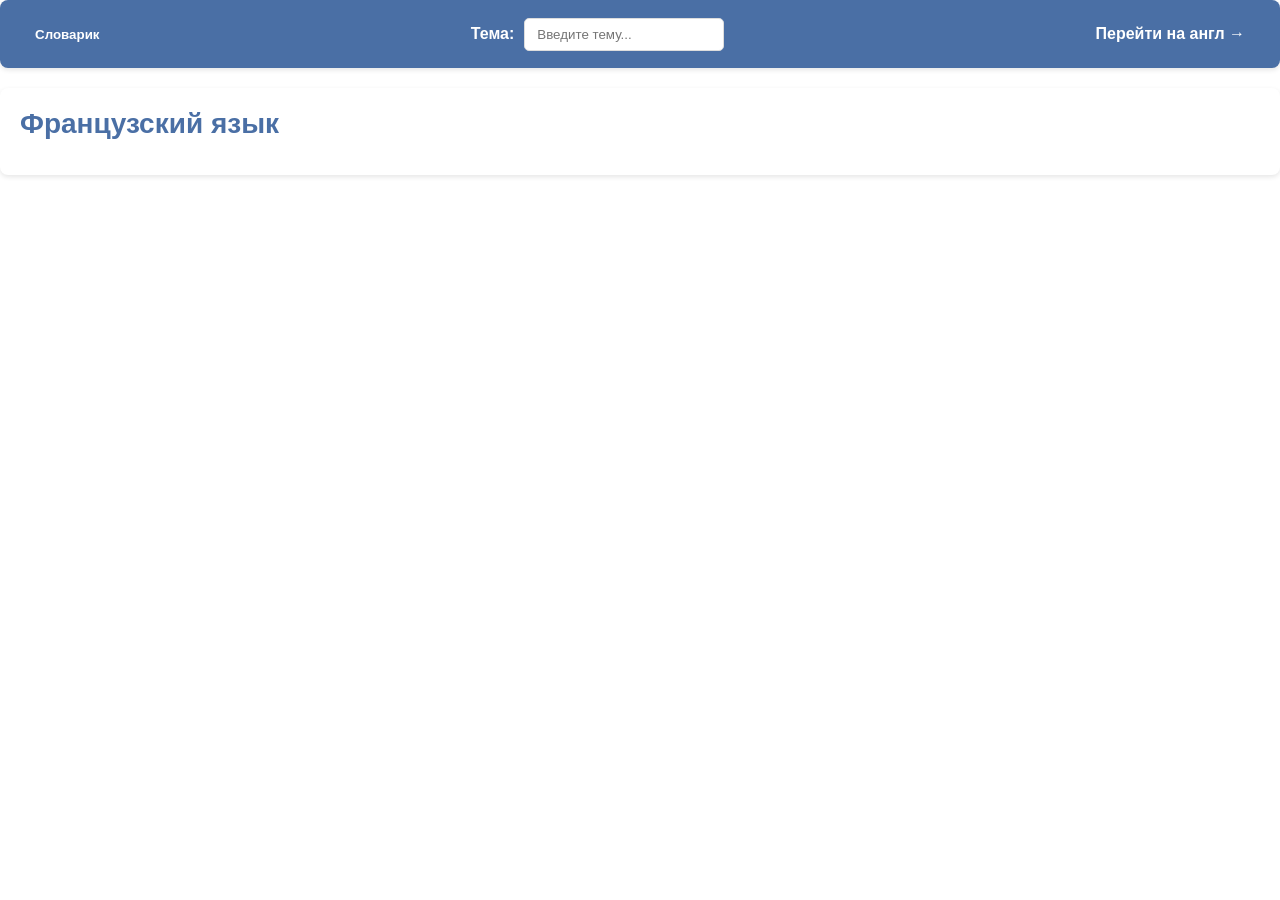
==== web/french.html @ 1b7454af "web create" ====
<!DOCTYPE html>
<html lang="ru">
<head>
    <meta charset="UTF-8">
    <meta name="viewport" content="width=device-width, initial-scale=1.0">
    <title>Французский</title>
    <link rel="stylesheet" href="./static/local.css">
</head>
<body>
    <div class="header">
        <button class="btn-french">Словарик</button>
        
        <div class="topic">
            <span>Тема:</span>
            <input type="text" class="input-french" placeholder="Введите тему...">
        </div>
        
        <a href="index.html" class="link">Перейти на англ →</a>
    </div>
    
    <div class="dict-french">
        <h3>Мой словарик</h3>
        <form class="dict-form">
            <input type="text" class="dict-input" placeholder="Слово">
            <input type="text" class="dict-input" placeholder="Перевод">
            <button type="submit" class="btn-add">Добавить</button>
        </form>
        <ul class="dict-list-french">
            <li class="dict-item">Bonjour - Здравствуйте</li>
            <li class="dict-item">Merci - Спасибо</li>
            <li class="dict-item">Oui - Да</li>
            <li class="dict-item">Non - Нет</li>
            <li class="dict-item">Au revoir - До свидания</li>
        </ul>
        <button class="btn-close-french">✕ Закрыть</button>
    </div>
    
    <div class="main">
        <h1>Французский язык</h1>
        <div class="content">
        </div>
    </div>
    
    <script src="french.js"></script>
</body>
</html>
---- web/static/local.css ----
* {
  box-sizing: border-box;
  margin: 0;
  padding: 0;
}

ul,
ol {
  list-style: none;
}

a {
  text-decoration: none;
  color: inherit;
}

img {
  max-width: 100%;
  height: auto;
  display: block;
}

button {
  border: none;
  background-color: transparent;
}

body {
  font-family: "Inter", sans-serif;
}

.header {
    display: flex;
    justify-content: space-between;
    align-items: center;
    background-color: #4a6fa5;
    padding: 15px 20px;
    border-radius: 8px;
    margin-bottom: 20px;
    box-shadow: 0 2px 5px rgba(0,0,0,0.1);
}

.btn-english,
.btn-french {
    color: white;
    border: none;
    padding: 10px 15px;
    border-radius: 5px;
    cursor: pointer;
    font-weight: bold;
}


.topic {
    display: flex;
    align-items: center;
    gap: 10px;
}

.topic span {
    font-weight: bold;
    color: white;
    font-size: 16px;
}

.input-english,
.input-french {
    padding: 8px 12px;
    border-radius: 5px;
    border: 1px solid #ddd;
    width: 200px;
}

.link {
    color: white;
    text-decoration: none;
    padding: 10px 15px;
    border-radius: 5px;
    font-weight: bold;
}


.dict-english,
.dict-french {
    position: fixed;
    top: 0;
    left: 0;
    background-color: white;
    padding: 20px;
    width: 280px;
    height: 100%;
    box-shadow: 2px 0 5px rgba(0,0,0,0.1);
    display: none;
    z-index: 1000;
    overflow-y: auto;
}

.dict-english h3,
.dict-french h3 {
    font-size: 20px;
    font-weight: bold;
    margin-bottom: 15px;
    color: #4a6fa5;
}

.dict-form {
    display: flex;
    flex-direction: column;
    gap: 10px;
    margin-bottom: 20px;
}

.dict-input {
    padding: 8px 12px;
    border-radius: 5px;
    border: 1px solid #ddd;
    width: 100%;
}

.btn-add {
    background-color: #51cf66;
    color: white;
    border: none;
    padding: 8px 12px;
    border-radius: 5px;
    cursor: pointer;
    font-weight: bold;
}

.btn-add:hover {
    background-color: #40c057;
}

.dict-list-english,
.dict-list-french {
    list-style-type: disc;
    margin-left: 20px;
    margin-bottom: 15px;
}

.dict-item {
    margin-bottom: 8px;
    padding: 5px;
    border-bottom: 1px solid #eee;
}

.btn-close-english,
.btn-close-french {
    background-color: #ff6b6b;
    color: white;
    border: none;
    padding: 8px 12px;
    border-radius: 5px;
    cursor: pointer;
    width: 100%;
    margin-top: 20px;
}

.btn-close-english:hover,
.btn-close-french:hover {
    background-color: #ff5252;
}

.main {
    background-color: white;
    padding: 20px;
    border-radius: 8px;
    box-shadow: 0 2px 5px rgba(0,0,0,0.1);
}

.main h1 {
    font-size: 28px;
    font-weight: bold;
    margin-bottom: 15px;
    color: #4a6fa5;
}

.content {
    line-height: 1.6;
}

.content p {
    margin-bottom: 10px;
}
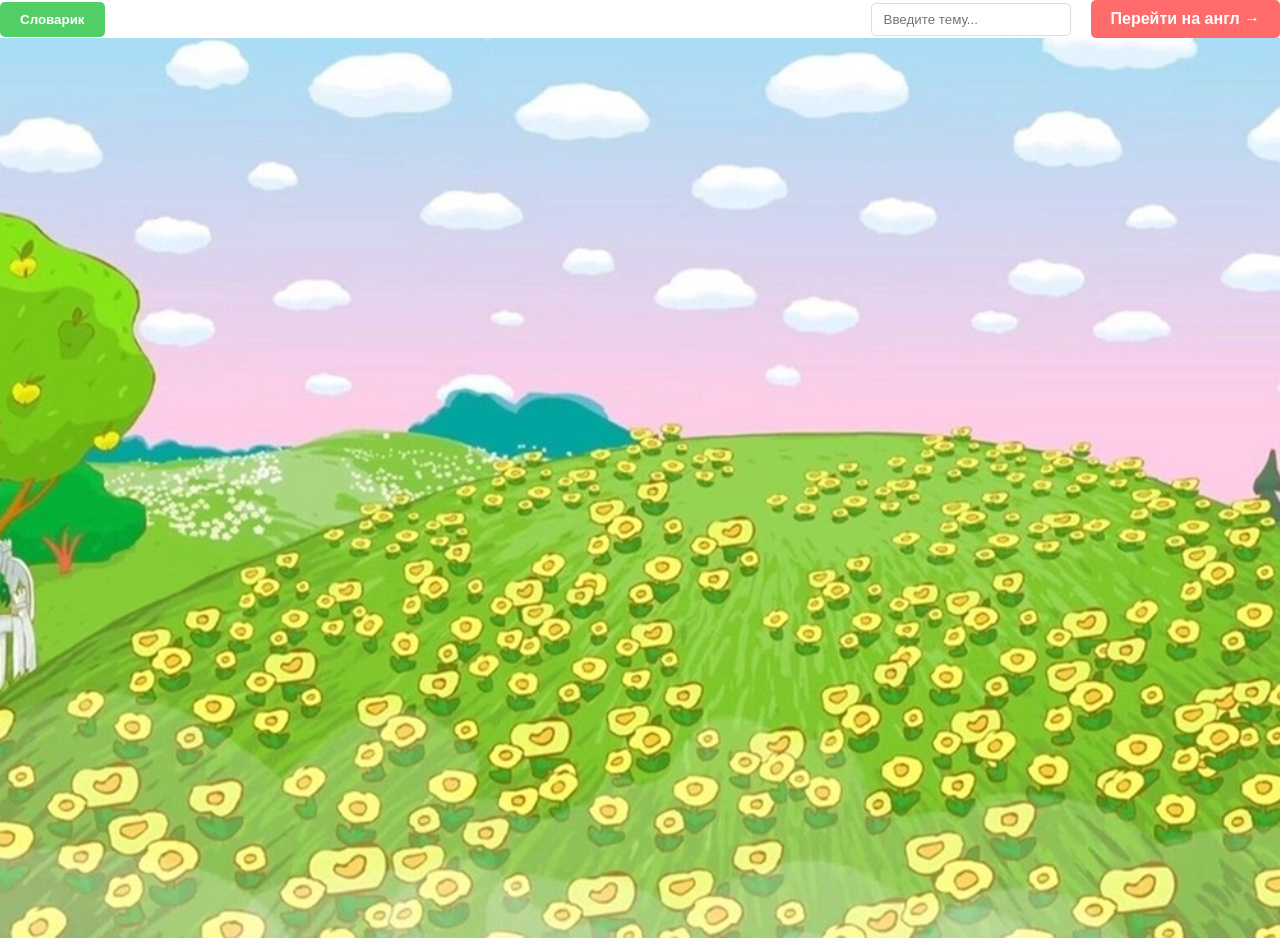
==== commit 6f92499a: "1" ====
--- a/web/french.html
+++ b/web/french.html
@@ -7,7 +7,8 @@
     <link rel="stylesheet" href="./static/local.css">
 </head>
 <body>
-    <div class="header">
+
+    <header>
         <button class="btn-french">Словарик</button>
         
         <div class="topic">
@@ -16,8 +17,8 @@
         </div>
         
         <a href="index.html" class="link">Перейти на англ →</a>
-    </div>
-    
+    </header>
+
     <div class="dict-french">
         <h3>Мой словарик</h3>
         <form class="dict-form">
@@ -36,7 +37,6 @@
     </div>
     
     <div class="main">
-        <h1>Французский язык</h1>
         <div class="content">
         </div>
     </div>
--- a/web/static/local.css
+++ b/web/static/local.css
@@ -27,23 +27,13 @@
 
 body {
   font-family: "Inter", sans-serif;
-}
-
-.header {
-    display: flex;
-    justify-content: space-between;
-    align-items: center;
-    background-color: #4a6fa5;
-    padding: 15px 20px;
-    border-radius: 8px;
-    margin-bottom: 20px;
-    box-shadow: 0 2px 5px rgba(0,0,0,0.1);
+  background-image: url(./img/image\ 2.png);
+  background: no-repeat;
 }
 
 .btn-english,
 .btn-french {
     color: white;
-    border: none;
     padding: 10px 15px;
     border-radius: 5px;
     cursor: pointer;
@@ -79,19 +69,21 @@
     font-weight: bold;
 }
 
+header {
+  display: flex;
+  justify-content: space-between;
+  align-items: center;
+}
 
 .dict-english,
 .dict-french {
     position: fixed;
-    top: 0;
-    left: 0;
     background-color: white;
     padding: 20px;
     width: 280px;
     height: 100%;
     box-shadow: 2px 0 5px rgba(0,0,0,0.1);
     display: none;
-    z-index: 1000;
     overflow-y: auto;
 }
 
@@ -139,9 +131,30 @@
 }
 
 .dict-item {
-    margin-bottom: 8px;
-    padding: 5px;
-    border-bottom: 1px solid #eee;
+  margin-bottom: 8px;
+  padding: 5px;
+  border-bottom: 1px solid #eee;
+  display: flex;
+  justify-content: space-between;
+  align-items: center;
+}
+
+.dict-item__delete {
+    background: none;
+    border: none;
+    cursor: pointer;
+    padding: 2px;
+    margin-left: 10px;
+  opacity: 0.7;
+  transition: opacity 0.2s;
+}
+
+.dict-item__delete:hover {
+    opacity: 1;
+}
+
+.dict-item__icon {
+    display: block;
 }
 
 .btn-close-english,
@@ -161,24 +174,269 @@
     background-color: #ff5252;
 }
 
-.main {
-    background-color: white;
-    padding: 20px;
-    border-radius: 8px;
-    box-shadow: 0 2px 5px rgba(0,0,0,0.1);
-}
-
+/* Кнопка словарика слева */
+.btn-french {
+  background-color: #51cf66;
+  color: white;
+  padding: 10px 20px;
+  border-radius: 5px;
+  cursor: pointer;
+  font-weight: bold;
+  border: none;
+  transition: background-color 0.2s;
+}
+
+.btn-french:hover {
+  background-color: #40c057;
+}
+
+/* Тема справа */
+.topic {
+  display: flex;
+  align-items: center;
+  gap: 10px;
+  margin-left: auto;
+  margin-right: 20px;
+}
+
+.topic span {
+  font-weight: bold;
+  color: white;
+  font-size: 16px;
+}
+
+.input-french {
+  padding: 8px 12px;
+  border-radius: 5px;
+  border: 1px solid #ddd;
+  width: 200px;
+}
+
+/* Ссылка перехода */
+.link {
+  background-color: #ff6b6b;
+  color: white;
+  text-decoration: none;
+  padding: 10px 20px;
+  border-radius: 5px;
+  font-weight: bold;
+  transition: background-color 0.2s;
+}
+
+.link:hover {
+  background-color: #ff5252;
+}
+
+/* Словарик слева по центру */
+.dict-french {
+  position: fixed;
+  left: 0;
+  top: 50%;
+  transform: translateY(-50%);
+  background-color: white;
+  padding: 20px;
+  width: 280px;
+  box-shadow: 2px 0 5px rgba(0,0,0,0.1);
+  display: none;
+  overflow-y: auto;
+  max-height: 80vh;
+  border-radius: 0 10px 10px 0;
+  z-index: 1000;
+}
+
+.dict-french h3 {
+  font-size: 20px;
+  font-weight: bold;
+  margin-bottom: 15px;
+  color: #4a6fa5;
+  text-align: center;
+}
+
+.dict-form {
+  display: flex;
+  flex-direction: column;
+  gap: 10px;
+  margin-bottom: 20px;
+}
+
+.dict-input {
+  padding: 8px 12px;
+  border-radius: 5px;
+  border: 1px solid #ddd;
+  width: 100%;
+}
+
+.btn-add {
+  background-color: #51cf66;
+  color: white;
+  border: none;
+  padding: 8px 12px;
+  border-radius: 5px;
+  cursor: pointer;
+  font-weight: bold;
+  transition: background-color 0.2s;
+}
+
+.btn-add:hover {
+  background-color: #40c057;
+}
+
+.dict-list-french {
+  list-style-type: disc;
+  margin-left: 20px;
+  margin-bottom: 15px;
+}
+
+.dict-item {
+  margin-bottom: 8px;
+  padding: 5px;
+  border-bottom: 1px solid #eee;
+  display: flex;
+  justify-content: space-between;
+  align-items: center;
+}
+
+.dict-item__delete {
+  background: none;
+  border: none;
+  cursor: pointer;
+  padding: 2px;
+  margin-left: 10px;
+  opacity: 0.7;
+  transition: opacity 0.2s;
+}
+
+.dict-item__delete:hover {
+  opacity: 1;
+}
+
+.dict-item__icon {
+  display: block;
+}
+
+.btn-close-french {
+  background-color: #ff6b6b;
+  color: white;
+  border: none;
+  padding: 8px 12px;
+  border-radius: 5px;
+  cursor: pointer;
+  width: 100%;
+  margin-top: 20px;
+  transition: background-color 0.2s;
+}
+
+.btn-close-french:hover {
+  background-color: #ff5252;
+}
+
+/* Основной контент - французская версия */
+body:has(header) .main {
+  background-image: url(./img/image\ 2.png);
+  background-size: cover;
+  background-position: center;
+  background-repeat: no-repeat;
+  position: relative;
+  min-height: 100vh;
+  width: 100%;
+}
+
+.content {
+  display: none;
+}
+
+/* Кнопка словарика для английской версии */
+.btn-english {
+  background-color: #51cf66;
+  color: white;
+  padding: 10px 20px;
+  border-radius: 5px;
+  cursor: pointer;
+  font-weight: bold;
+  border: none;
+  transition: background-color 0.2s;
+}
+
+.btn-english:hover {
+  background-color: #40c057;
+}
+
+/* Поле ввода для английской версии */
+.input-english {
+  padding: 8px 12px;
+  border-radius: 5px;
+  border: 1px solid #ddd;
+  width: 200px;
+}
+
+/* Словарик для английской версии */
+.dict-english {
+  position: fixed;
+  left: 0;
+  top: 50%;
+  transform: translateY(-50%);
+  background-color: white;
+  padding: 20px;
+  width: 280px;
+  box-shadow: 2px 0 5px rgba(0,0,0,0.1);
+  display: none;
+  overflow-y: auto;
+  max-height: 80vh;
+  border-radius: 0 10px 10px 0;
+  z-index: 1000;
+}
+
+.dict-english h3 {
+  font-size: 20px;
+  font-weight: bold;
+  margin-bottom: 15px;
+  color: #4a6fa5;
+  text-align: center;
+}
+
+.dict-list-english {
+  list-style-type: disc;
+  margin-left: 20px;
+  margin-bottom: 15px;
+}
+
+.btn-close-english {
+  background-color: #ff6b6b;
+  color: white;
+  border: none;
+  padding: 8px 12px;
+  border-radius: 5px;
+  cursor: pointer;
+  width: 100%;
+  margin-top: 20px;
+  transition: background-color 0.2s;
+}
+
+.btn-close-english:hover {
+  background-color: #ff5252;
+}
+
+/* Фон для английской версии - картинка с волком (image 5.png) */
+body:has(.header) .main {
+  background-image: url(./img/image\ 5.png);
+  background-size: cover;
+  background-position: center;
+  background-repeat: no-repeat;
+  position: relative;
+  min-height: 100vh;
+  width: 100%;
+}
+
+/* Заголовок для английской версии */
 .main h1 {
-    font-size: 28px;
-    font-weight: bold;
-    margin-bottom: 15px;
-    color: #4a6fa5;
-}
-
-.content {
-    line-height: 1.6;
-}
-
-.content p {
-    margin-bottom: 10px;
+  position: absolute;
+  top: 50%;
+  left: 50%;
+  transform: translate(-50%, -50%);
+  color: white;
+  font-size: 48px;
+  text-shadow: 2px 2px 4px rgba(0, 0, 0, 0.5);
+  text-align: center;
+  width: 100%;
+  padding: 0 20px;
 }
